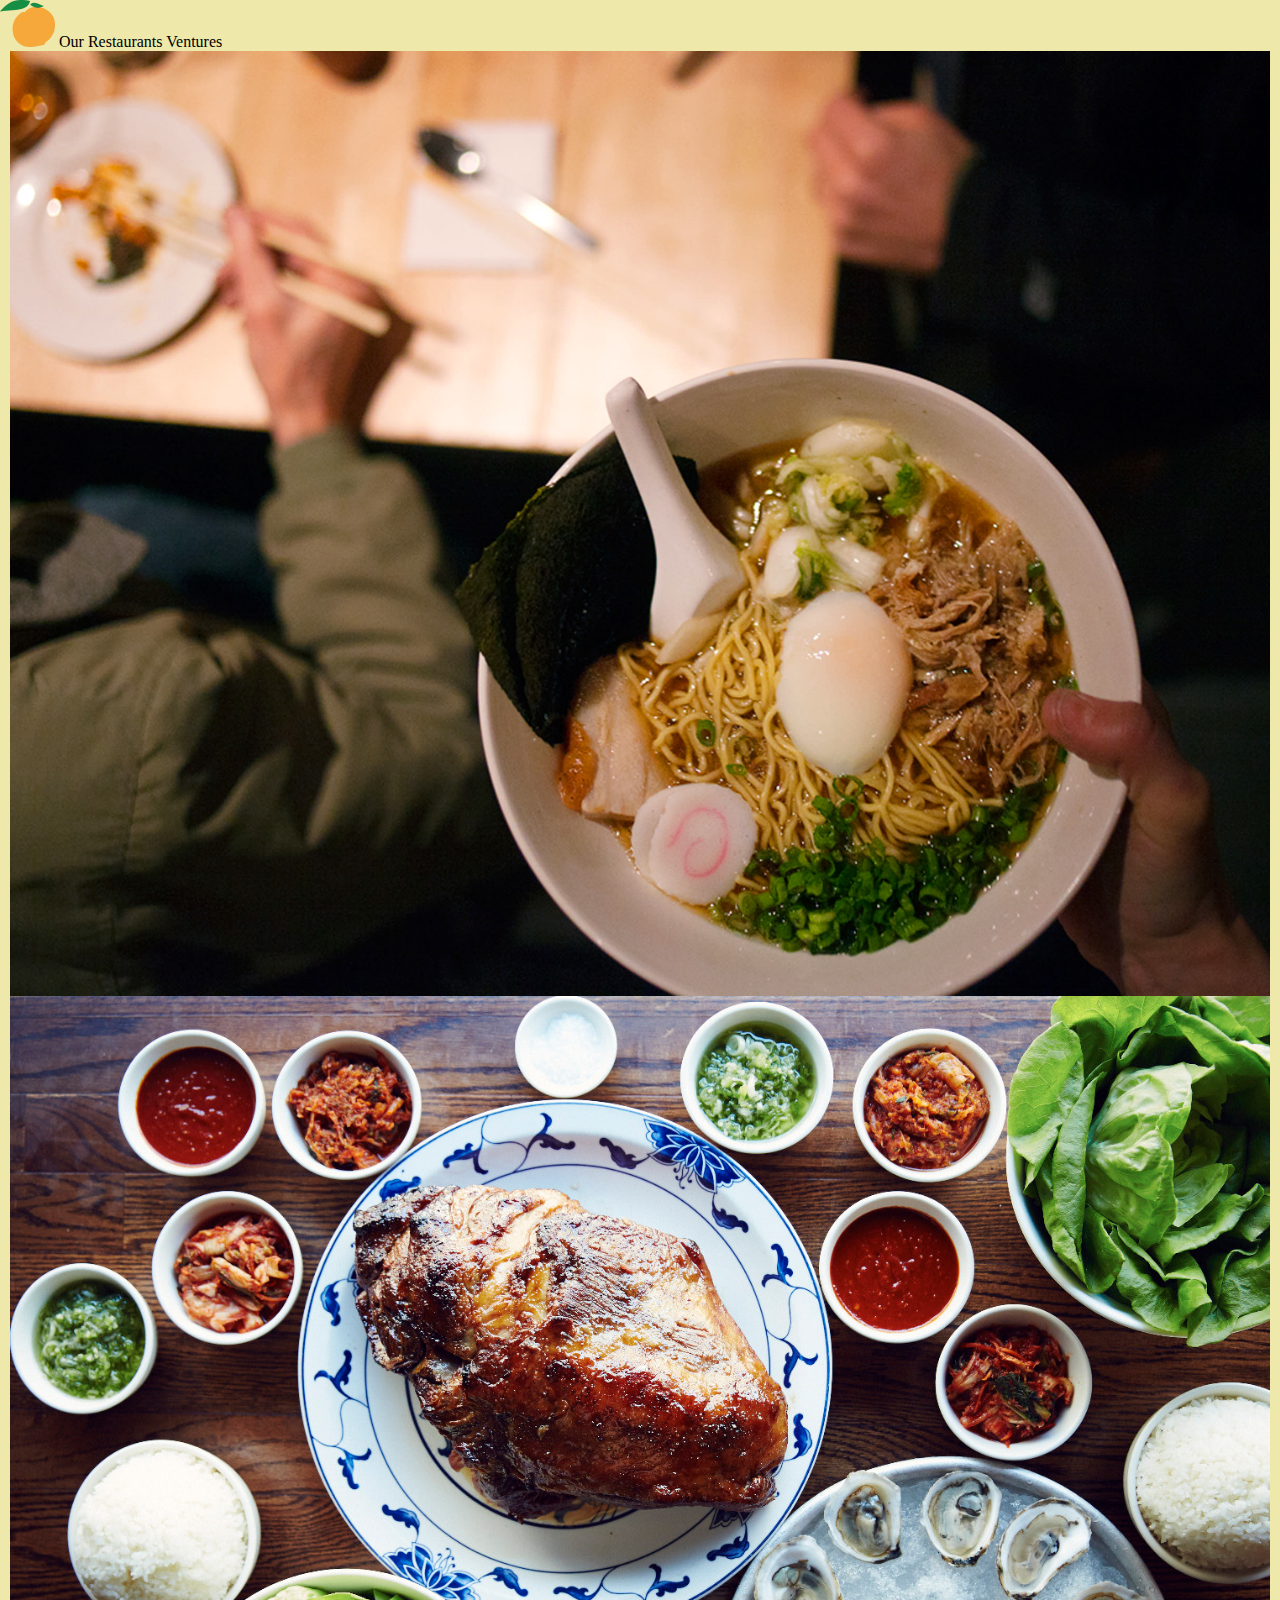
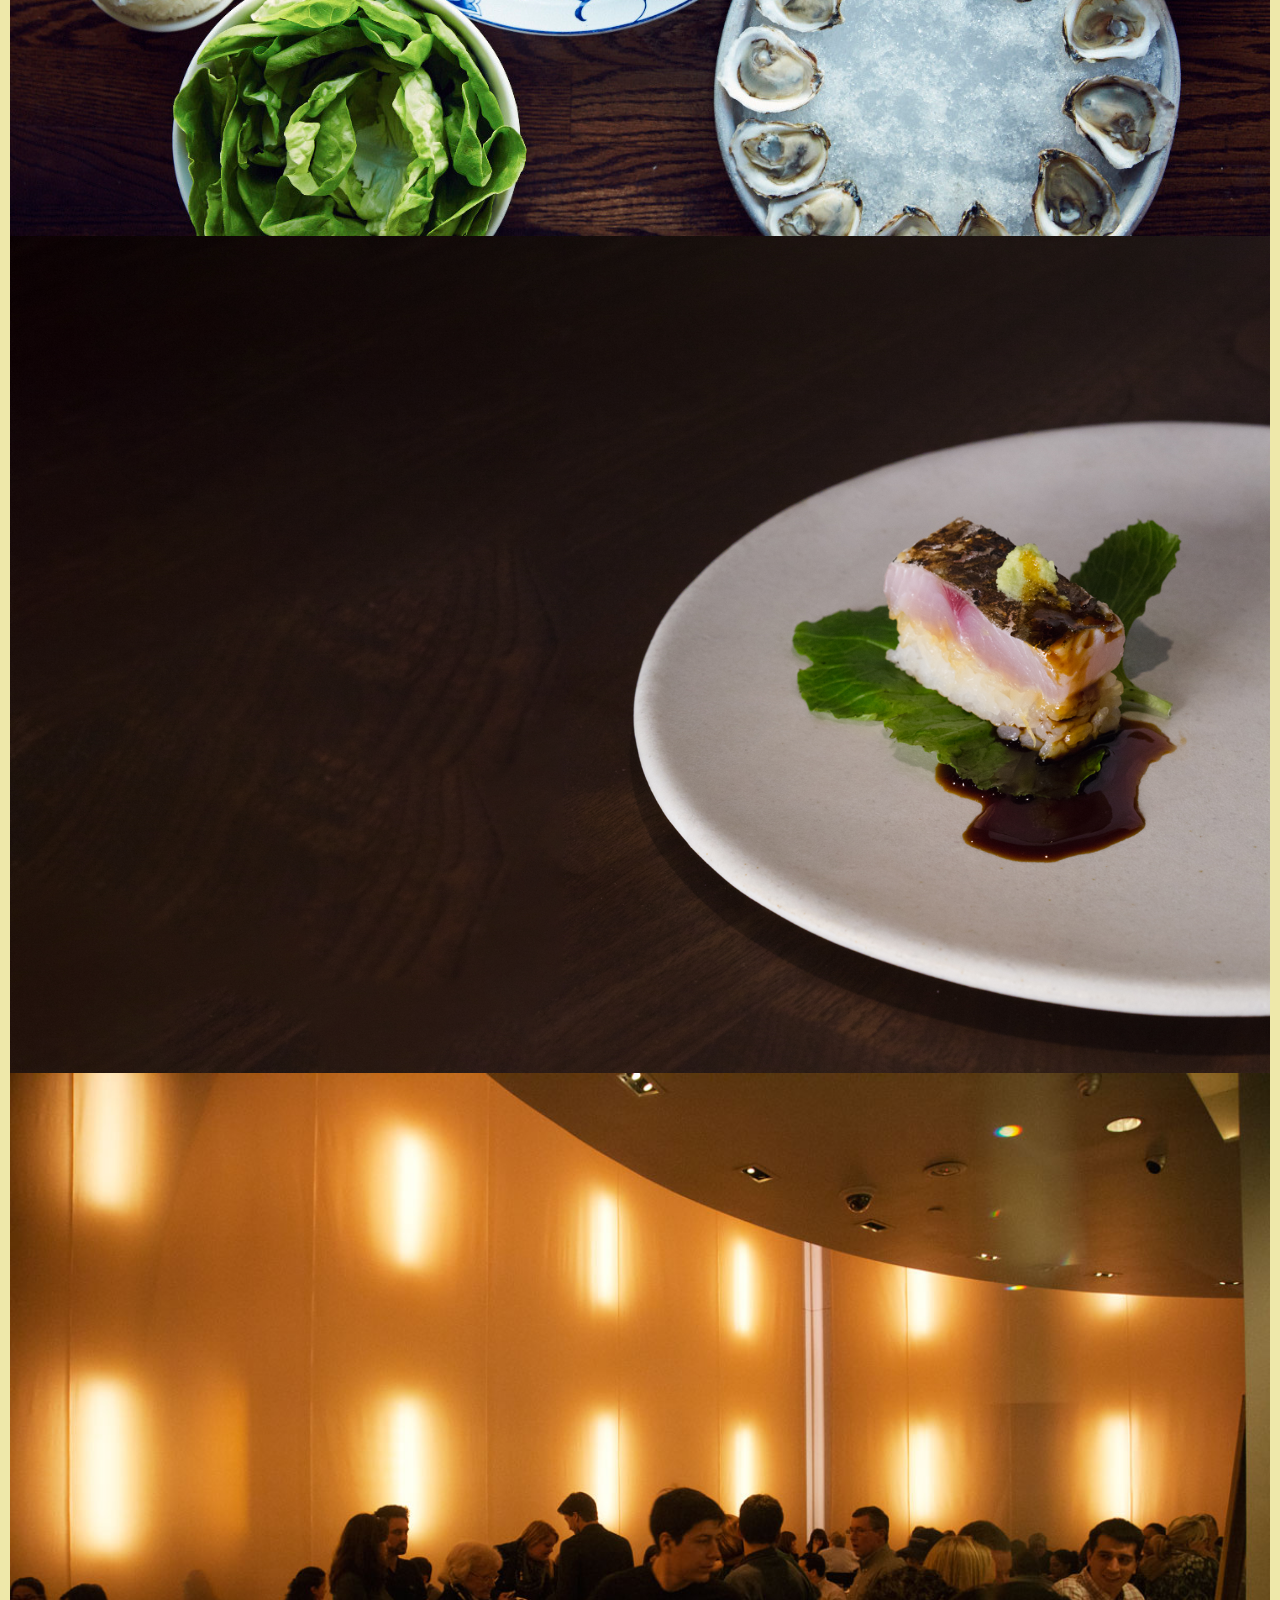
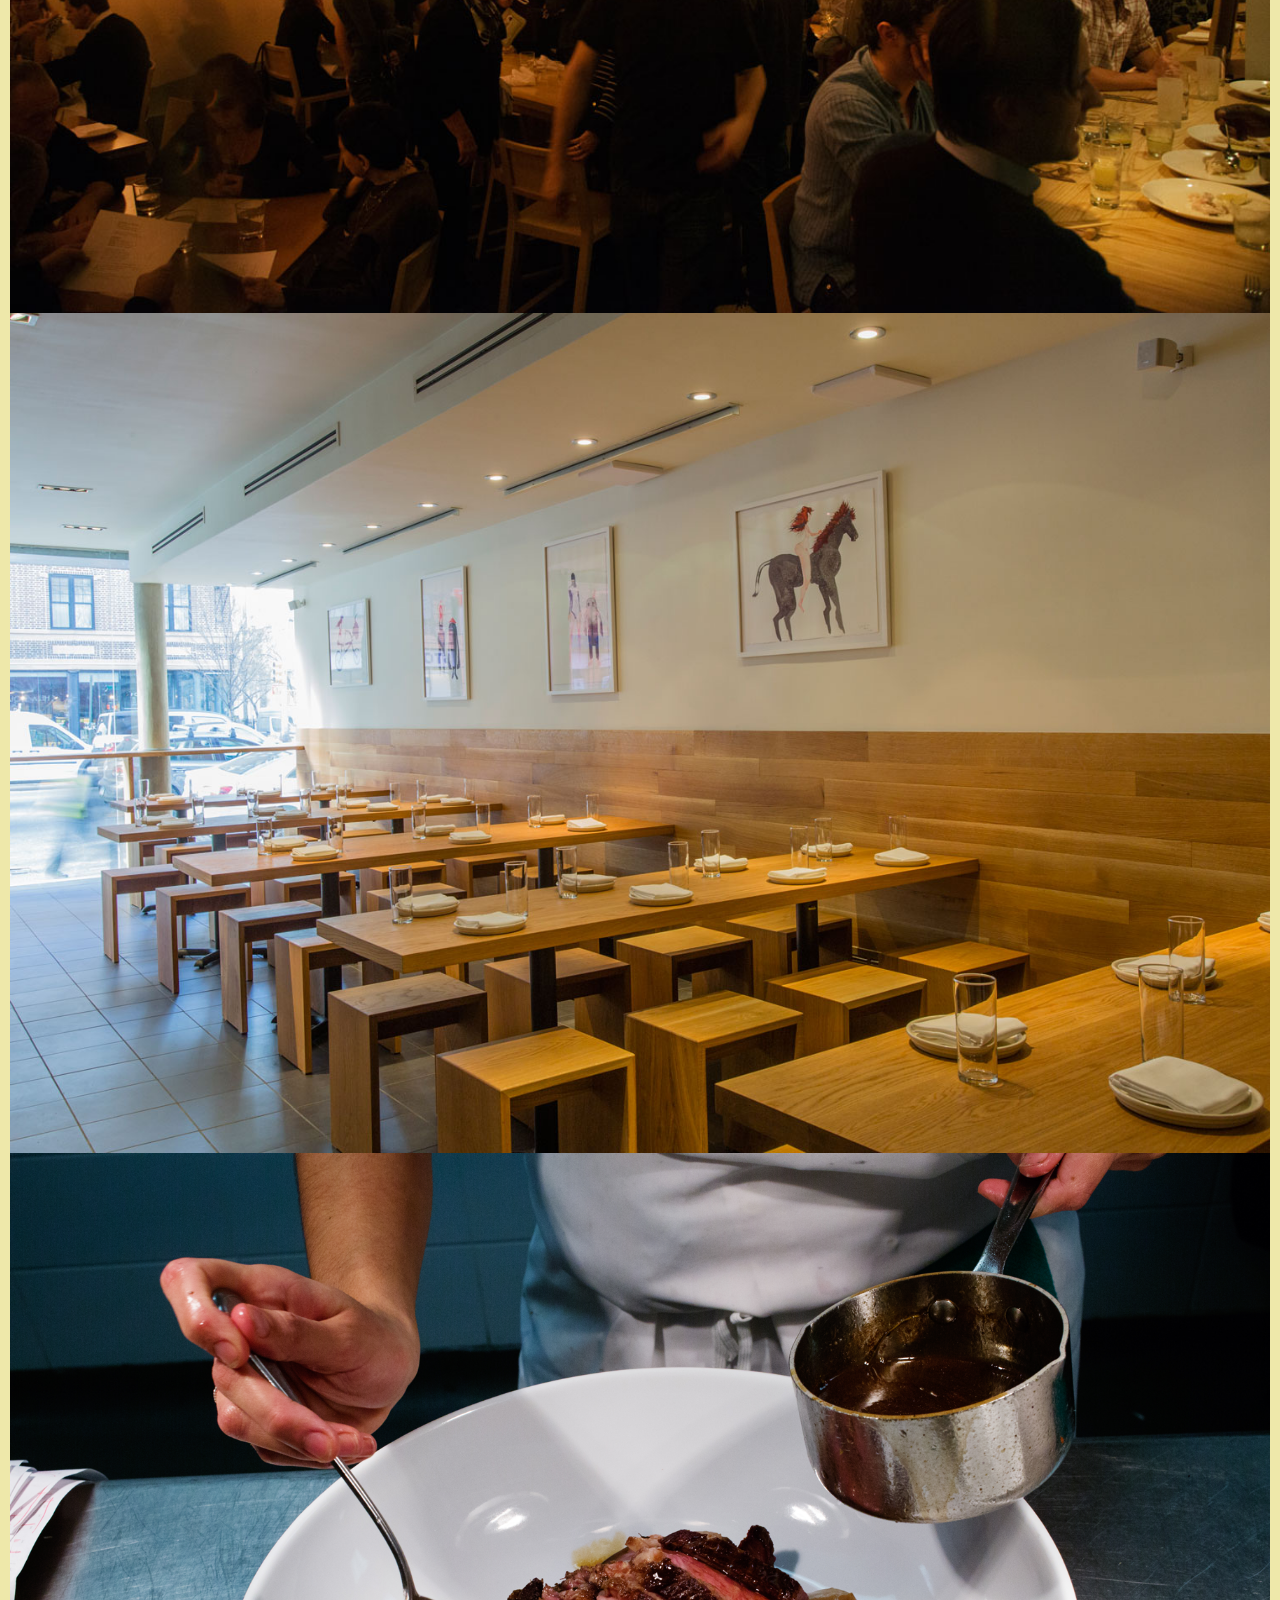
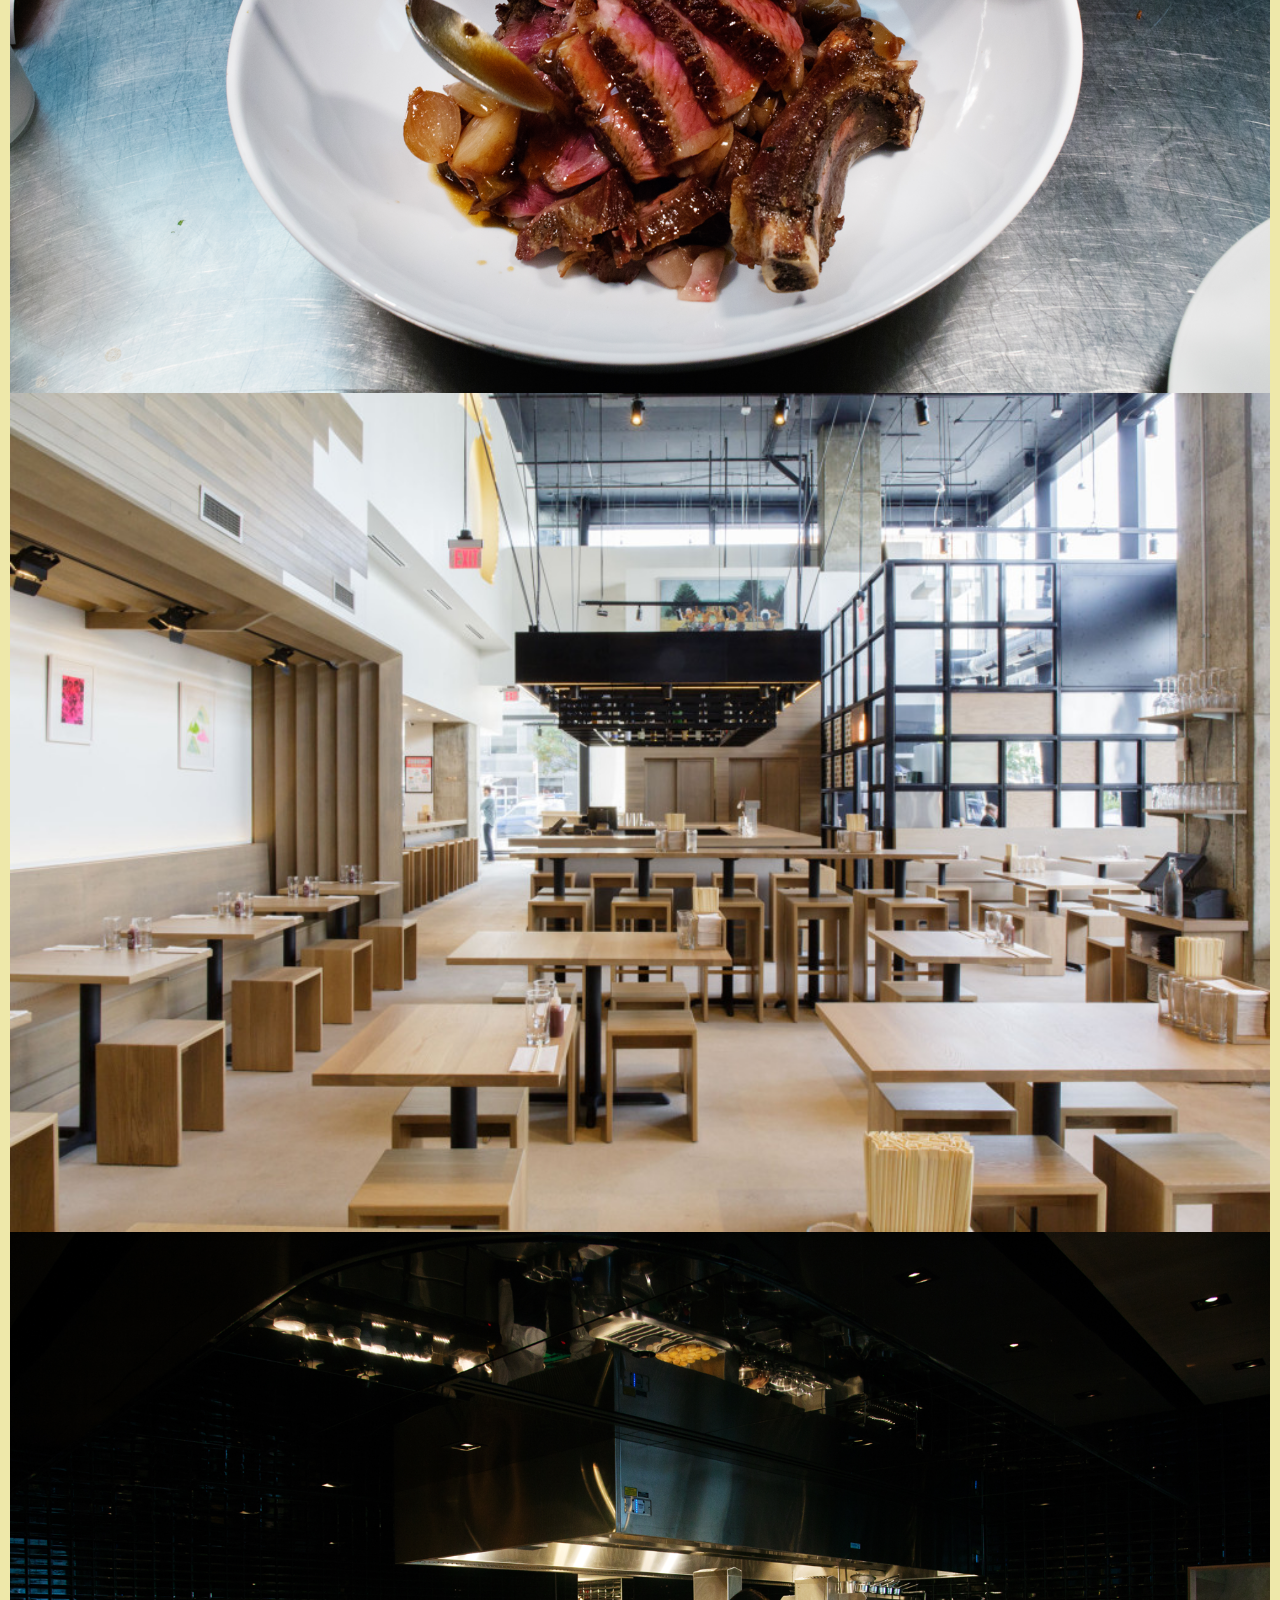
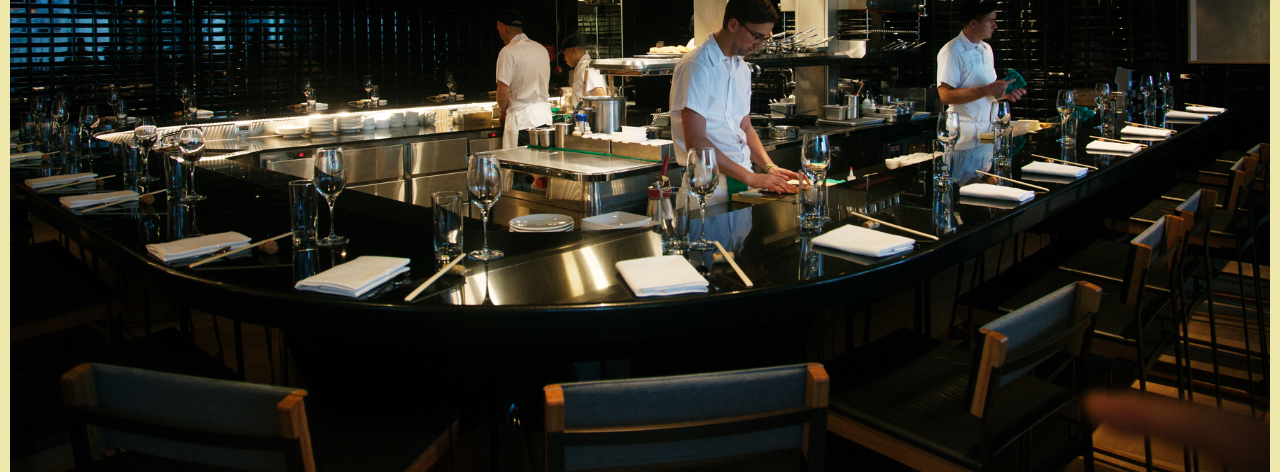
==== index.html @ 4ae20c1f "initial commit" ====
<!DOCTYPE html>
<html>
  <head>
    <meta charset="utf-8">
    <meta name="viewport" content="width=device-width, initial-scale=1.0">
      <link rel="stylesheet" href="https://maxcdn.bootstrapcdn.com/font-awesome/4.7.0/css/font-awesome.min.css">
      <link href="https://fonts.googleapis.com/css?family=Hind:600" rel="stylesheet">
      <link href="./css/styles.css" rel="stylesheet">
    <title>Momofuko</title>
  </head>
  <body>
  <div id="app-container">
    <nav class="nav-bar">

         <div class="nav_fixed">
           <span><img src="images/images/logo-mobile.png" alt=""></span>
            <span class="Our Restaurants">Our Restaurants</span>
            <span class="Ventures">Ventures</span>
          </div>

      </nav>

    <div class="restaurant-container">

      <div class="images-column">

          <div class="restaurant-noodle">
            <img src="images/images/momofuko-01-noodlebarbowl_mini.jpg" alt="">
            <h3>Noodle Bar NY</h3>
            <h4>restaurant</h4>
          </div>


          <div class="restaurant-ssam">
            <img src="images/images/momofuko-02-ssam-bar.jpg" alt="">
            <h3>SSAM Bar</h3>
            <h4>Restaurant</h4>
          </div>


          <div class="restaurant-ko">
            <img src="images/images/momofuko-03-ko.png" alt="">
            <h4>KO</h4>
            <h3>Restaurant</h3>
          </div>


          <div class="restaurant-mapeche">
            <img src="images/images/momofuko-04-ma-peche.jpg" alt="">
            <h3>MA Peche</h3>
            <h4>Restaurant</h4>
          </div>

          <div class="restaurant-nishi">
            <img src="images/images/momofuko-05-nishi.jpg" alt="">
            <h3>Nishi</h3>
            <h4>Bar</h4>
          </div>

      <div class="restaurant-daisho">
          <img src="images/images/momofuko-07-daisho.png" alt="">
          <h3>Daisho</h3>
          <h4>Restaurant</h4>
      </div>

          <div class="restaurant-ccdc">
            <img src="images/images/momofuko-06-CCDC.jpg" alt="">
            <h3>CCDC</h3>
          </div>

              <div class="restaurant-shoto">
                  <img src="images/images/momofuko-08-shoto.png" alt="">
                  <p>SHOTO</p>
                  <p>Restaurant</p>
              </div>

              <div class="shoto">
                <div class="words">
                  <h1>just a test</h1>
                  <p>some more text</p>
                </div>
                </div>
      </div>
    </div>





  </div>
  </body>
</html>
---- css/styles.css ----
* {
    box-sizing: border-box
}

body{
  background-color: palegoldenrod;
  margin:0;
}

#app-container{
  width:100%;
}
.nav-bar{
  font-size: 0;
}
.nav_fixed {
  display: inline-block;
  font-size: medium;
  vertical-align: top;
}
.restaurant-container{
  font-size: 0;

}
.images-column img{
  display: inline-block;
  width:100%;
  padding-left: 10px;
  padding-right: 10px;
}
.shoto{
  background-image: url(images/images/momofuko-03-ko.png);
  background-size: cover;
  padding: 0 0;
}
.words{
  background: #333;
  color:#fff;
  text-align:center;
}


@media screen and (min-width: 600px) {
.nav-bar{
  width:100%;
}

  .images-column{
    width:100%;
  }
}

@media screen and (min-) {
.images-column{
  width:50%;
}
}
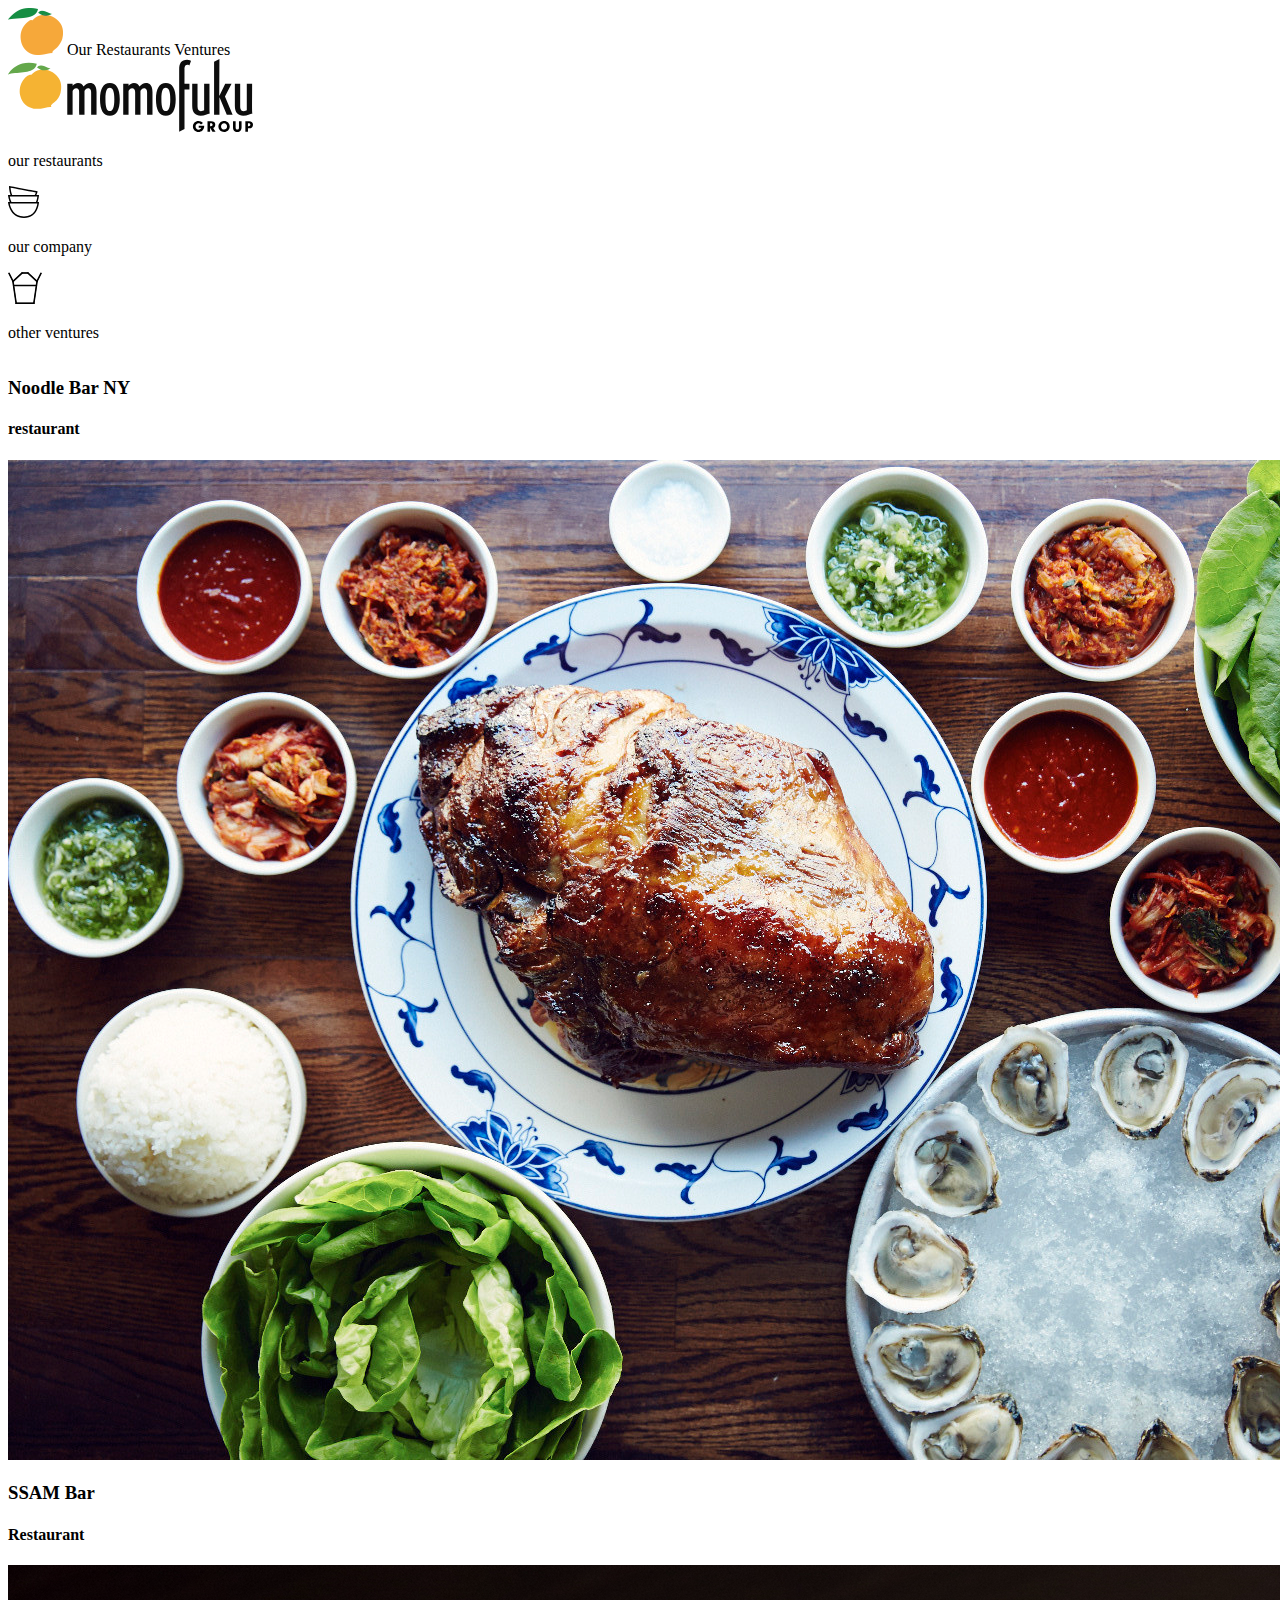
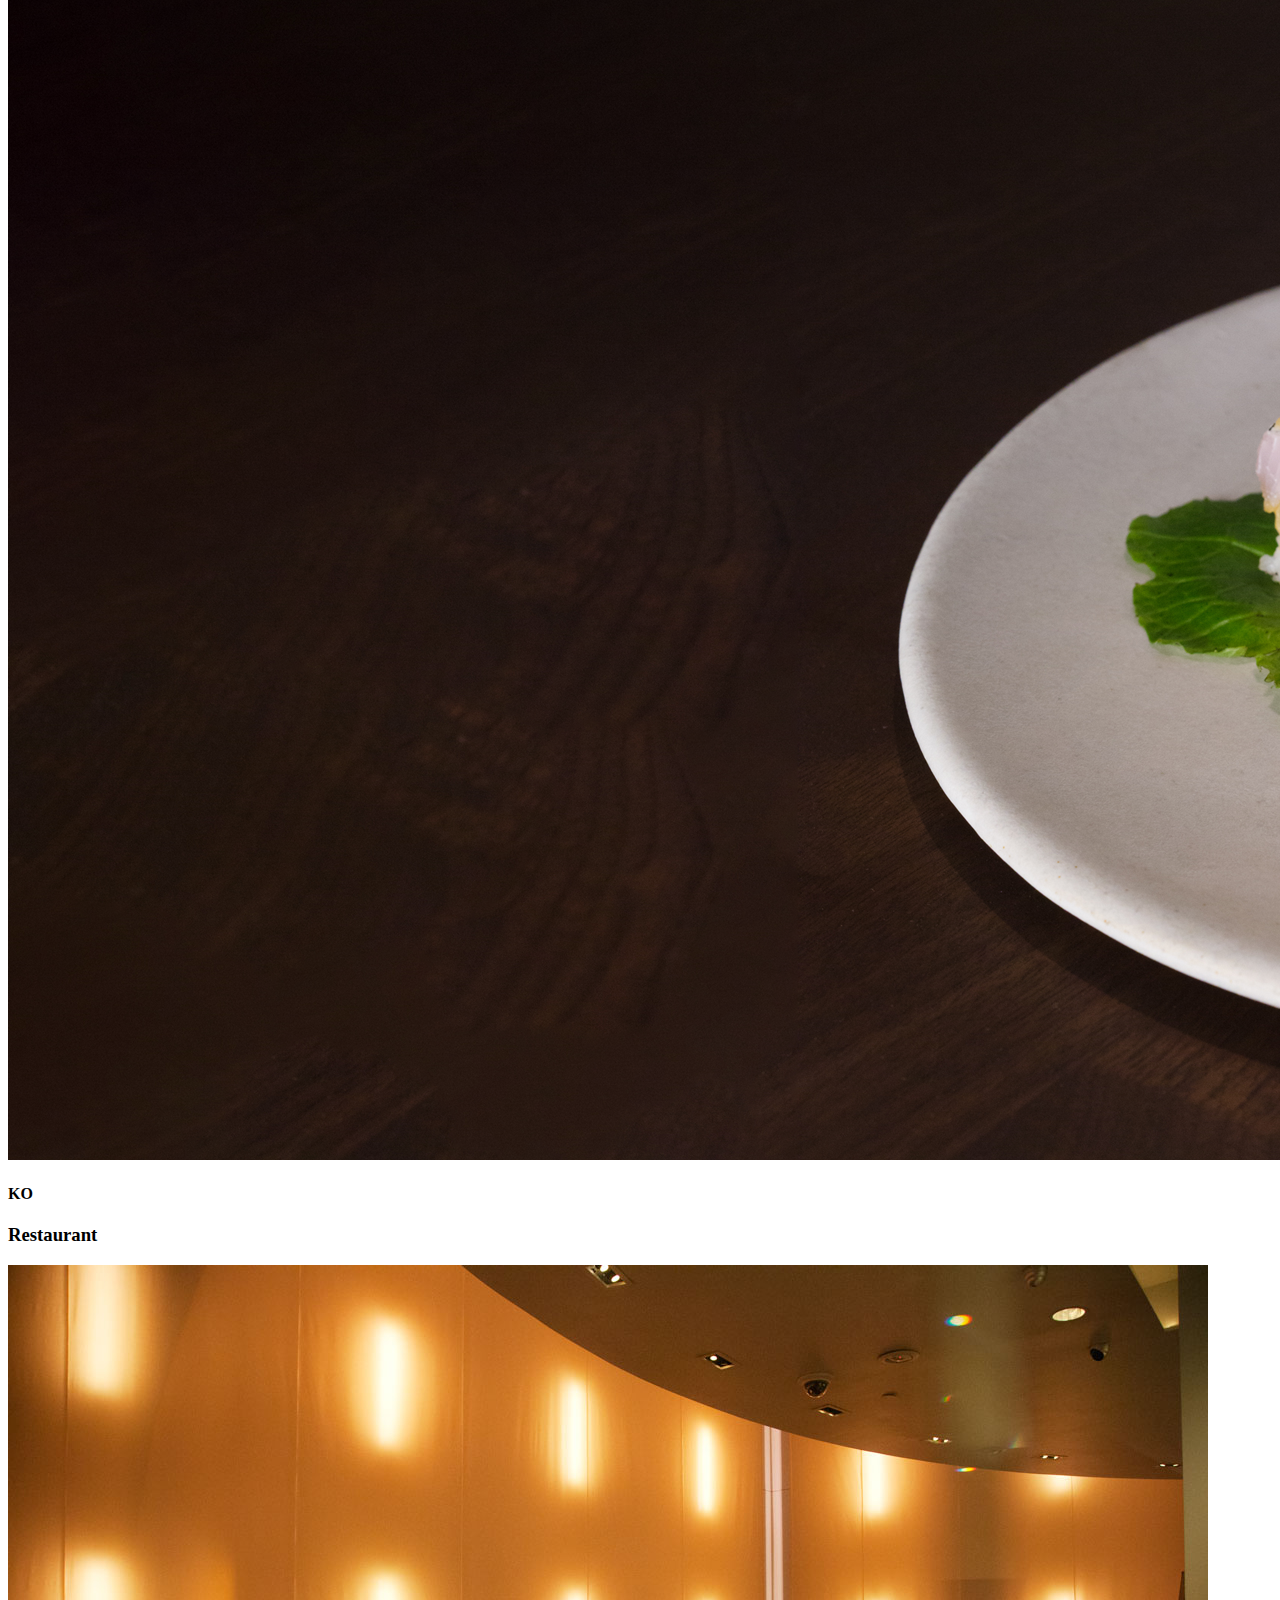
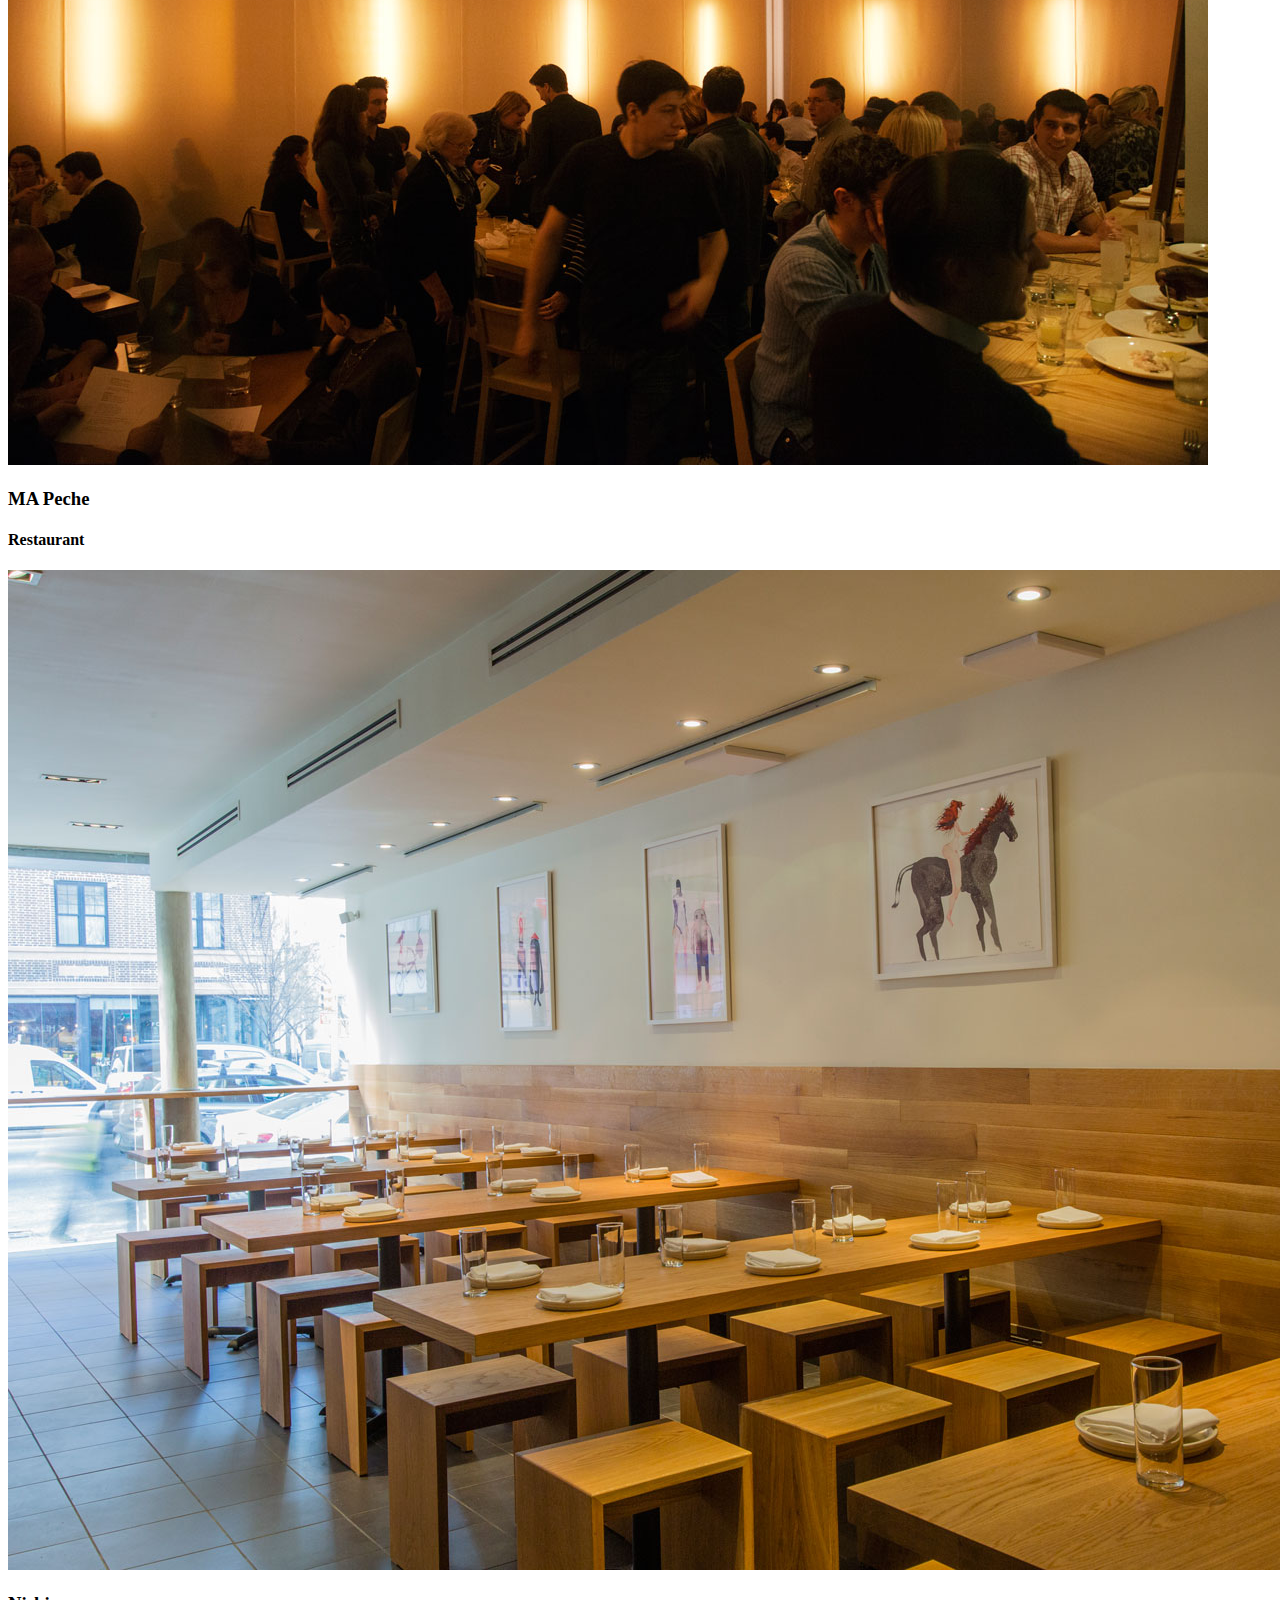
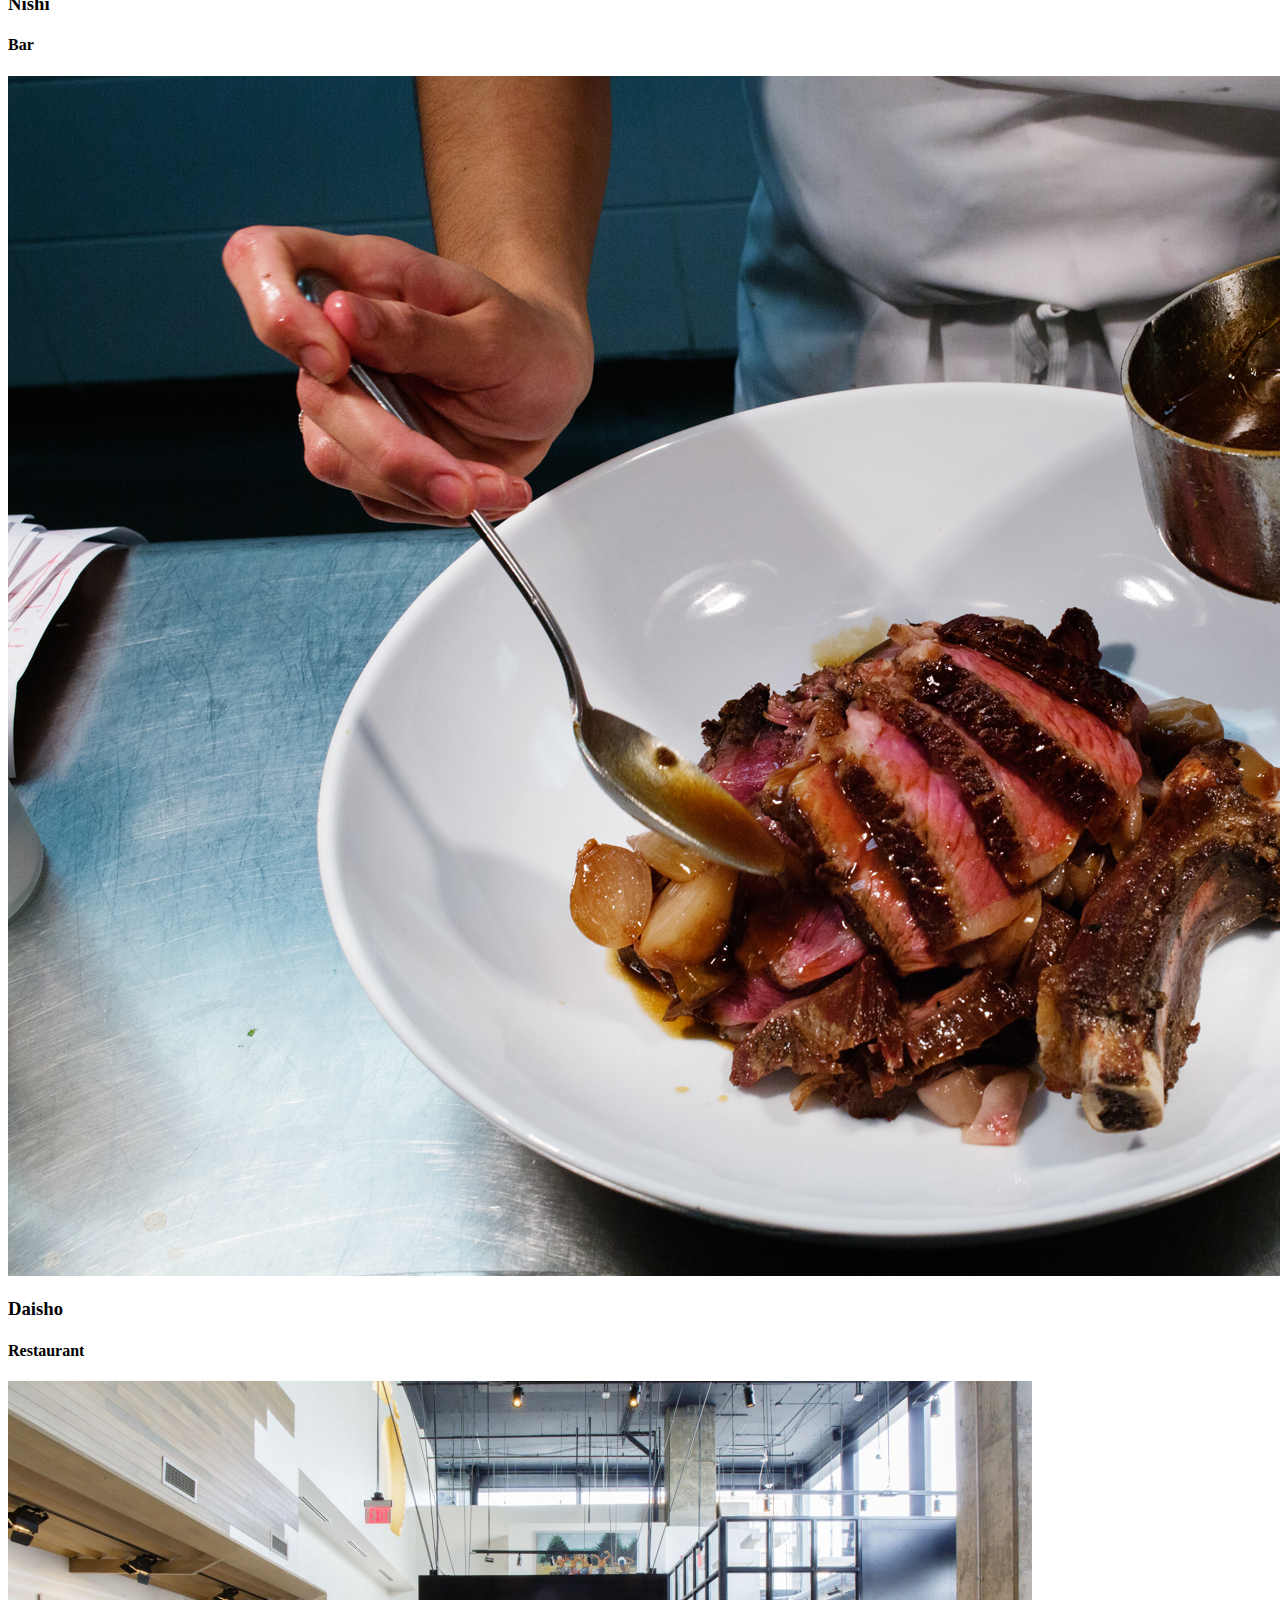
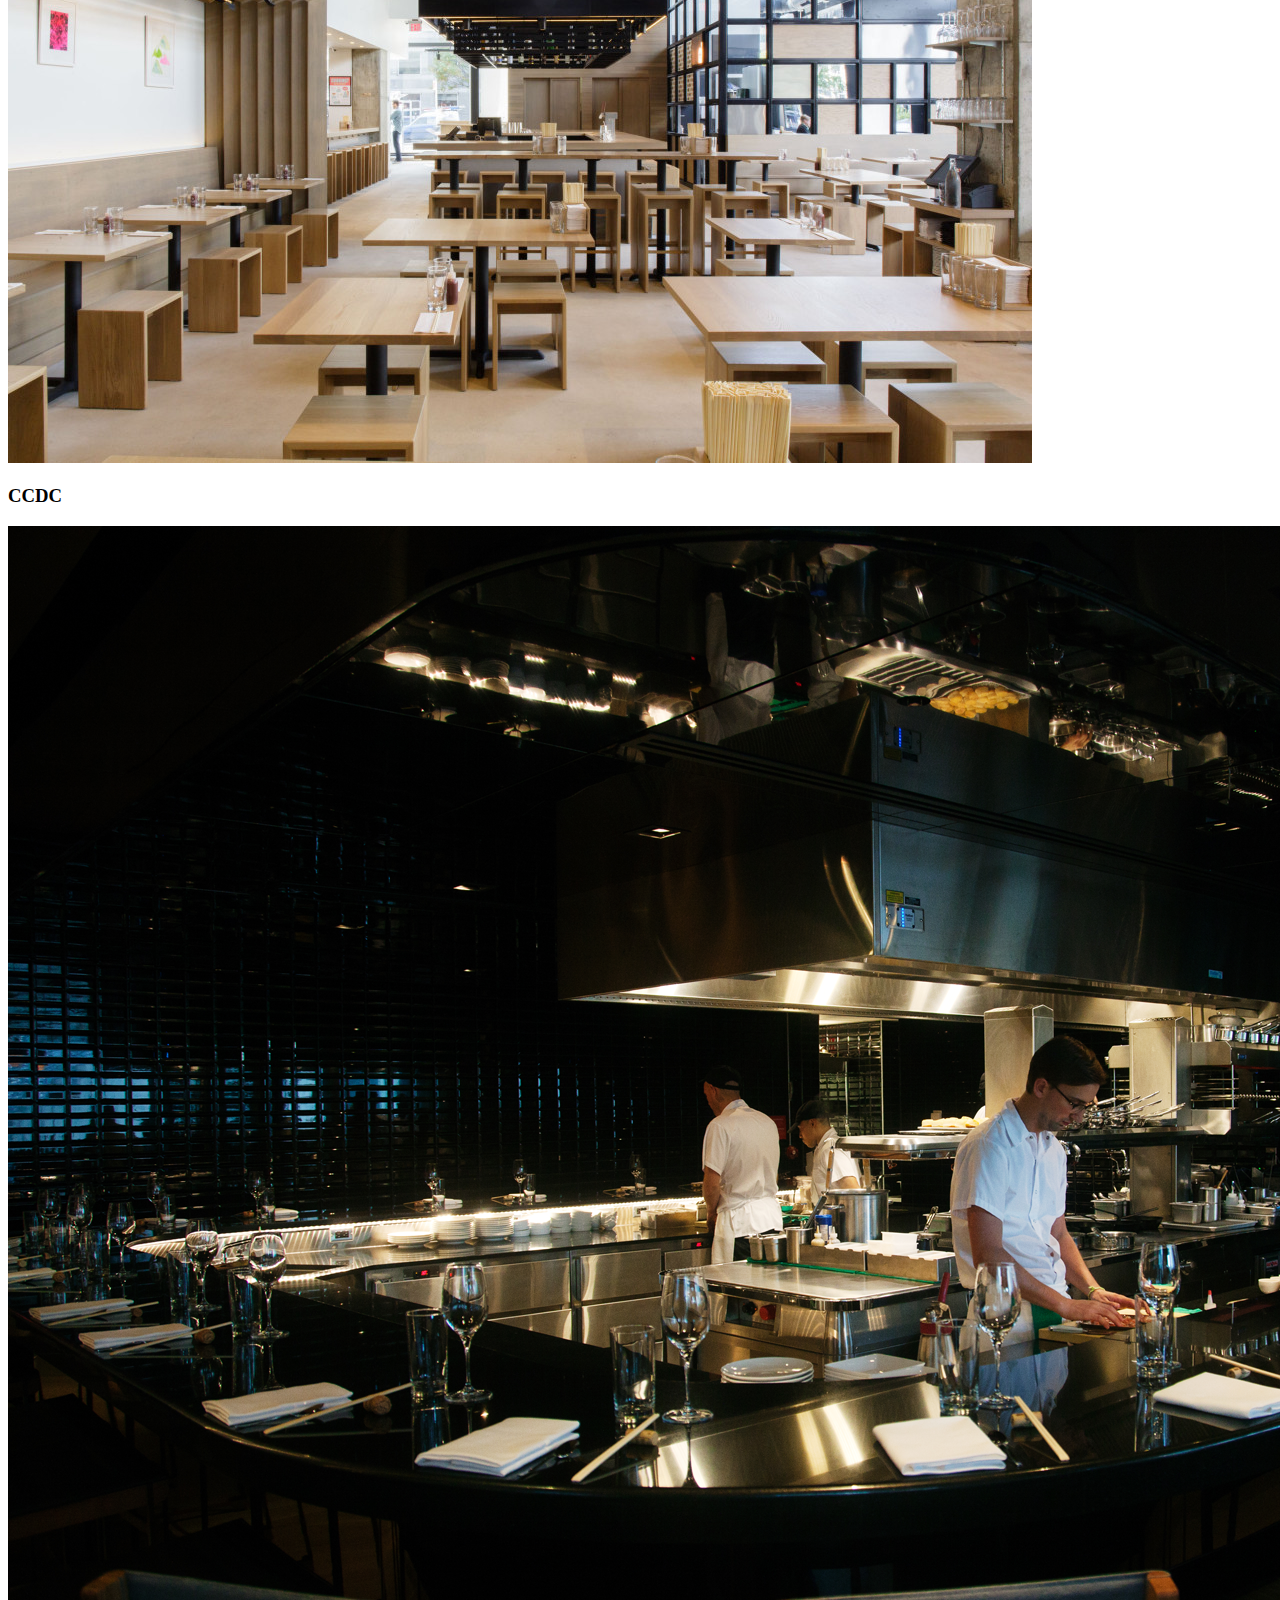
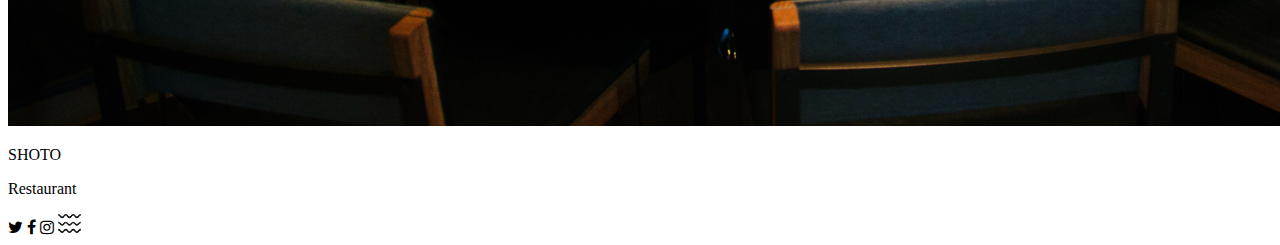
==== commit 80a5655e: "commiting" ====
--- a/index.html
+++ b/index.html
@@ -10,13 +10,25 @@
   </head>
   <body>
   <div id="app-container">
-    <nav class="nav-bar">
 
-         <div class="nav_fixed">
+    <nav class="nav-bar-column">
+        <div class="nav-container">
+          <div class="nav_mobile-container">
            <span><img src="images/images/logo-mobile.png" alt=""></span>
             <span class="Our Restaurants">Our Restaurants</span>
             <span class="Ventures">Ventures</span>
           </div>
+
+          <div class="nav-desktop-container">
+            <img src="images/images/logo-fullsize.svg" alt="">
+              <p>our restaurants</p>
+              <img src="images/images/navicon-bowl.svg" alt="">
+              <p>our company</p>
+              <img src="images/images/navicon-box.svg" alt="">
+              <p>other ventures</p>
+          </div>
+        </div>
+
 
       </nav>
 
@@ -25,9 +37,10 @@
       <div class="images-column">
 
           <div class="restaurant-noodle">
-            <img src="images/images/momofuko-01-noodlebarbowl_mini.jpg" alt="">
+              <div class="text">
             <h3>Noodle Bar NY</h3>
             <h4>restaurant</h4>
+          </div>
           </div>
 
 
@@ -68,23 +81,24 @@
             <h3>CCDC</h3>
           </div>
 
-              <div class="restaurant-shoto">
-                  <img src="images/images/momofuko-08-shoto.png" alt="">
-                  <p>SHOTO</p>
-                  <p>Restaurant</p>
-              </div>
+          <div class="restaurant-shoto">
+            <div class="overlay">
+            <img src="images/images/momofuko-08-shoto.png" alt="">
+            <p>SHOTO</p>
+            <p>Restaurant</p>
+          </div>
+          </div>
 
-              <div class="shoto">
-                <div class="words">
-                  <h1>just a test</h1>
-                  <p>some more text</p>
-                </div>
-                </div>
+          <div class="nav-icon-container">
+          <i class="fa fa-twitter" aria-hidden="true"></i>
+          <i class="fa fa-facebook" aria-hidden="true"></i>
+          <i class="fa fa-instagram" aria-hidden="true"></i>
+          <img src="images/images/navicon-our-company.svg" alt="">
+          </div>
+
+
       </div>
     </div>
-
-
-
 
 
   </div>
--- a/css/styles.css
+++ b/css/styles.css
@@ -1,57 +1,20 @@
 * {
-    box-sizing: border-box
-}
+  box-sizing: border-box; }
 
-body{
-  background-color: palegoldenrod;
-  margin:0;
-}
+#app-container {
+  width: 100%; }
 
-#app-container{
-  width:100%;
-}
-.nav-bar{
+.nav-bar-column {
   font-size: 0;
-}
-.nav_fixed {
-  display: inline-block;
+  width: 100%; }
+
+.nav-container {
   font-size: medium;
   vertical-align: top;
-}
-.restaurant-container{
-  font-size: 0;
+  display: inline-block; }
 
-}
-.images-column img{
+.nav-mobile-container {
   display: inline-block;
-  width:100%;
-  padding-left: 10px;
-  padding-right: 10px;
-}
-.shoto{
-  background-image: url(images/images/momofuko-03-ko.png);
-  background-size: cover;
-  padding: 0 0;
-}
-.words{
-  background: #333;
-  color:#fff;
-  text-align:center;
-}
+  vertical-align: top; }
 
-
-@media screen and (min-width: 600px) {
-.nav-bar{
-  width:100%;
-}
-
-  .images-column{
-    width:100%;
-  }
-}
-
-@media screen and (min-) {
-.images-column{
-  width:50%;
-}
-}
+/*# sourceMappingURL=styles.css.map */
